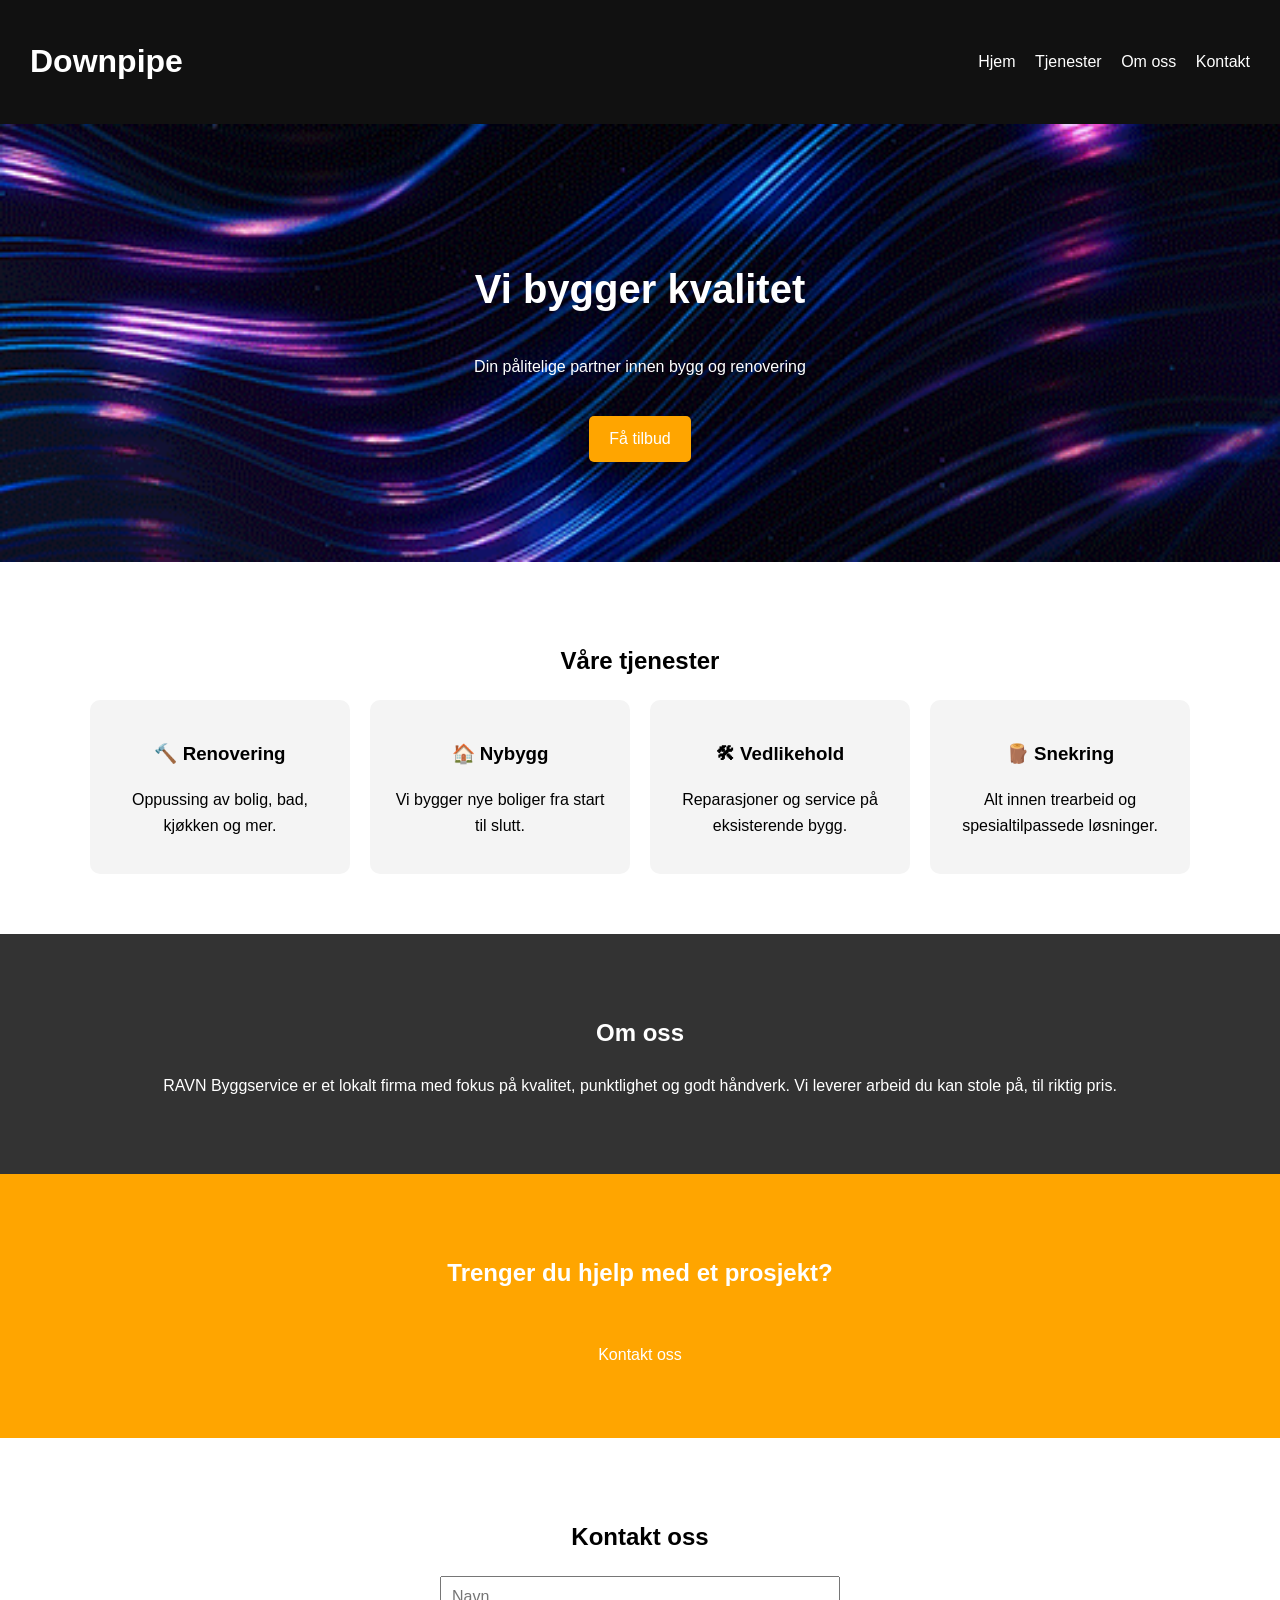
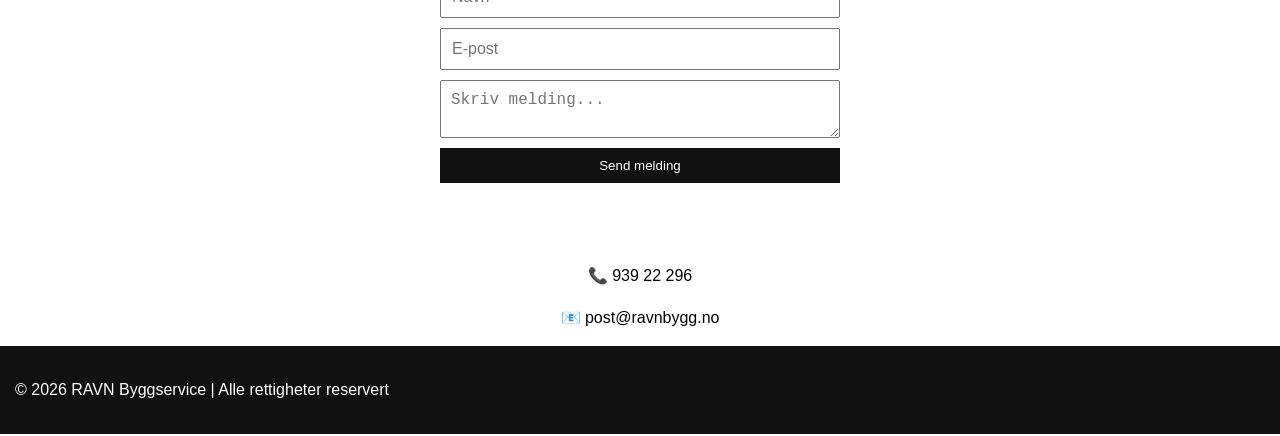
==== index.html @ 326896c7 "downpipe bil" ====
<!doctype html>
<html lang="no">
  <head>
    <meta charset="UTF-8" />
    <meta name="viewport" content="width=device-width, initial-scale=1.0" />
    <title>Downpipe</title>
    <link rel="stylesheet" href="style.css" />
  </head>
  <body>
    <header>
      <div class="container">
        <h1>Downpipe</h1>
        <nav>
          <a href="#hjem">Hjem</a>
          <a href="#tjenester">Tjenester</a>
          <a href="#om">Om oss</a>
          <a href="#kontakt">Kontakt</a>
        </nav>
      </div>
    </header>

    <section id="hjem" class="hero">
      <div class="hero-content">
        <h2>Vi bygger kvalitet</h2>
        <p>Din pålitelige partner innen bygg og renovering</p>
        <a href="#kontakt" class="btn">Få tilbud</a>
      </div>
    </section>

    <section id="tjenester">
      <h2>Våre tjenester</h2>
      <div class="cards">
        <div class="card">
          <h3>🔨 Renovering</h3>
          <p>Oppussing av bolig, bad, kjøkken og mer.</p>
        </div>

        <div class="card">
          <h3>🏠 Nybygg</h3>
          <p>Vi bygger nye boliger fra start til slutt.</p>
        </div>

        <div class="card">
          <h3>🛠 Vedlikehold</h3>
          <p>Reparasjoner og service på eksisterende bygg.</p>
        </div>

        <div class="card">
          <h3>🪵 Snekring</h3>
          <p>Alt innen trearbeid og spesialtilpassede løsninger.</p>
        </div>
      </div>
    </section>

    <section id="om" class="dark">
      <h2>Om oss</h2>
      <p>
        RAVN Byggservice er et lokalt firma med fokus på kvalitet, punktlighet
        og godt håndverk. Vi leverer arbeid du kan stole på, til riktig pris.
      </p>
    </section>

    <section class="cta">
      <h2>Trenger du hjelp med et prosjekt?</h2>
      <a href="#kontakt" class="btn">Kontakt oss</a>
    </section>

<section id="kontakt">
    <h2>Kontakt oss</h2>

    <form action="https://formspree.io/f/myknqbrb" method="POST">

        <input type="text" name="navn" placeholder="Navn" required>

        <input type="email" name="email" placeholder="E-post" required>

        <textarea name="melding" placeholder="Skriv melding..." required></textarea>

        <button type="submit">Send melding</button>

    </form>

</section>

      <div class="contact-info">
        <p>📞 939 22 296</p>
        <p>📧 post@ravnbygg.no</p>
      </div>
    </section>

    <footer>
      <p>© 2026 RAVN Byggservice | Alle rettigheter reservert</p>
    </footer>
  </body>
</html>
---- style.css ----
body {
  margin: 0;
  font-family: Arial, sans-serif;
  line-height: 1.6;
}

/* Container */
.container {
  display: flex;
  justify-content: space-between;
  align-items: center;
}

/* Header */
header {
  background: #111;
  color: white;
  padding: 15px 30px;
}

nav a {
  color: white;
  margin-left: 15px;
  text-decoration: none;
}

nav a:hover {
  color: orange;
}

/* Hero */
.hero {
  background: url("bilder/gif.gif") center/cover;
  color: white;
  text-align: center;
  padding: 100px 20px;
}

.hero h2 {
  font-size: 40px;
}

.btn {
  display: inline-block;
  margin-top: 20px;
  padding: 10px 20px;
  background: orange;
  color: white;
  text-decoration: none;
  border-radius: 5px;
}

/* Sections */
section {
  padding: 60px 20px;
  text-align: center;
}

/* Cards */
.cards {
  display: flex;
  gap: 20px;
  justify-content: center;
  flex-wrap: wrap;
}

.card {
  background: #f4f4f4;
  padding: 20px;
  width: 220px;
  border-radius: 10px;
  transition: 0.3s;
}

.card:hover {
  transform: translateY(-5px);
}

/* Dark section */
.dark {
  background: #333;
  color: white;
}

/* CTA */
.cta {
  background: orange;
  color: white;
}

/* Form */
form {
  max-width: 400px;
  margin: auto;
  display: flex;
  flex-direction: column;
  gap: 10px;
}

input,
textarea {
  padding: 10px;
  font-size: 16px;
}

button {
  padding: 10px;
  background: #111;
  color: white;
  border: none;
  cursor: pointer;
}

button:hover {
  background: orange;
}

/* Footer */
footer {
  background: #111;
  color: white;
  padding: 15px;
}

.contact-info {
  margin-top: 20px;
  text-align: center;
}

/* Mobil */
@media (max-width: 600px) {
  .container {
    flex-direction: column;
  }

  .hero h2 {
    font-size: 28px;
  }
}
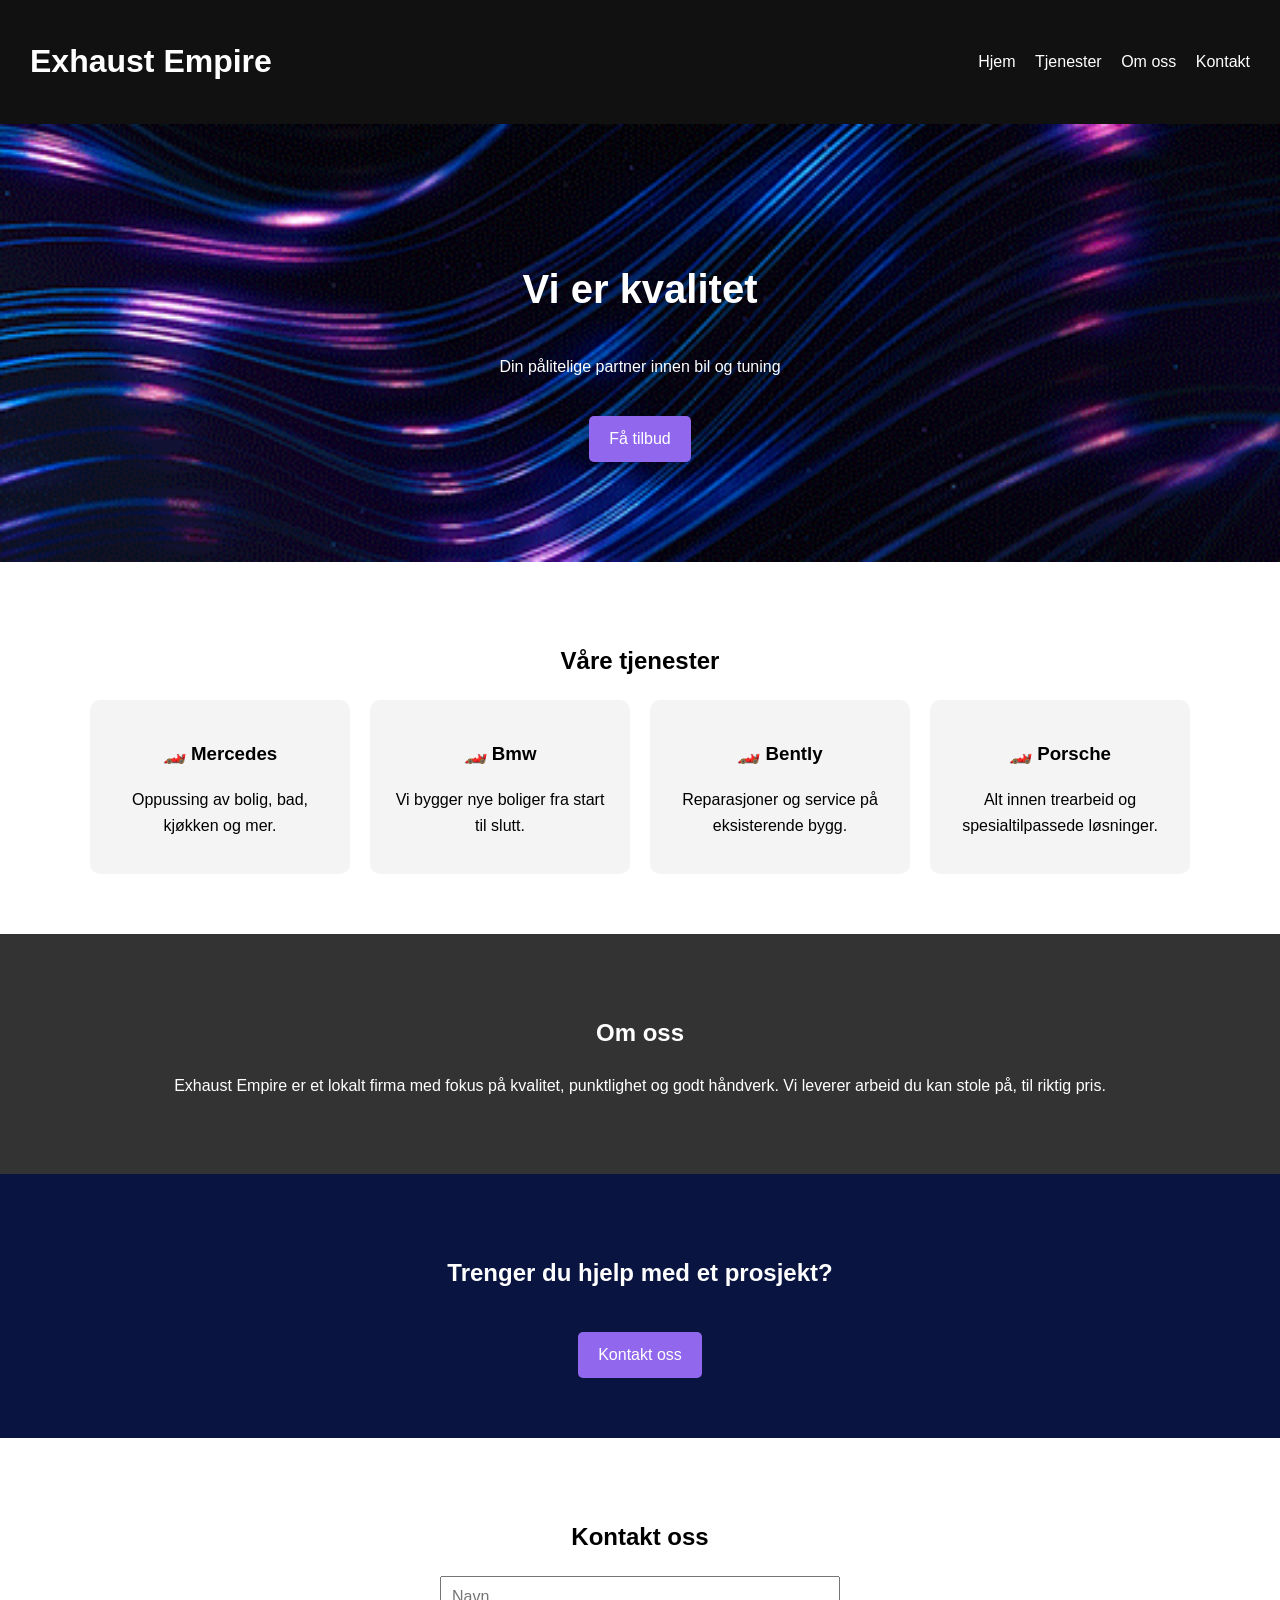
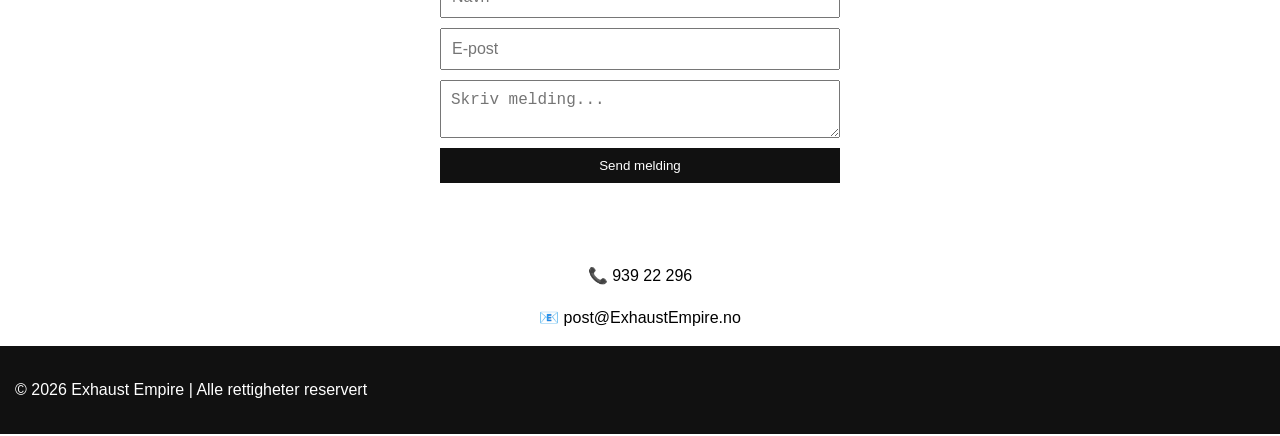
==== commit ac7afa4f: "downpipe" ====
--- a/index.html
+++ b/index.html
@@ -3,13 +3,13 @@
   <head>
     <meta charset="UTF-8" />
     <meta name="viewport" content="width=device-width, initial-scale=1.0" />
-    <title>Downpipe</title>
+    <title>Exhaust Empire</title>
     <link rel="stylesheet" href="style.css" />
   </head>
   <body>
     <header>
       <div class="container">
-        <h1>Downpipe</h1>
+        <h1>Exhaust Empire</h1>
         <nav>
           <a href="#hjem">Hjem</a>
           <a href="#tjenester">Tjenester</a>
@@ -21,8 +21,8 @@
 
     <section id="hjem" class="hero">
       <div class="hero-content">
-        <h2>Vi bygger kvalitet</h2>
-        <p>Din pålitelige partner innen bygg og renovering</p>
+        <h2>Vi er kvalitet</h2>
+        <p>Din pålitelige partner innen bil og tuning</p>
         <a href="#kontakt" class="btn">Få tilbud</a>
       </div>
     </section>
@@ -31,22 +31,22 @@
       <h2>Våre tjenester</h2>
       <div class="cards">
         <div class="card">
-          <h3>🔨 Renovering</h3>
+          <h3>🏎️ Mercedes</h3>
           <p>Oppussing av bolig, bad, kjøkken og mer.</p>
         </div>
 
         <div class="card">
-          <h3>🏠 Nybygg</h3>
+          <h3>🏎️ Bmw</h3>
           <p>Vi bygger nye boliger fra start til slutt.</p>
         </div>
 
         <div class="card">
-          <h3>🛠 Vedlikehold</h3>
+          <h3>🏎️ Bently</h3>
           <p>Reparasjoner og service på eksisterende bygg.</p>
         </div>
 
         <div class="card">
-          <h3>🪵 Snekring</h3>
+          <h3>🏎️ Porsche</h3>
           <p>Alt innen trearbeid og spesialtilpassede løsninger.</p>
         </div>
       </div>
@@ -55,7 +55,7 @@
     <section id="om" class="dark">
       <h2>Om oss</h2>
       <p>
-        RAVN Byggservice er et lokalt firma med fokus på kvalitet, punktlighet
+        Exhaust Empire er et lokalt firma med fokus på kvalitet, punktlighet
         og godt håndverk. Vi leverer arbeid du kan stole på, til riktig pris.
       </p>
     </section>
@@ -84,12 +84,12 @@
 
       <div class="contact-info">
         <p>📞 939 22 296</p>
-        <p>📧 post@ravnbygg.no</p>
+        <p>📧 post@ExhaustEmpire.no</p>
       </div>
     </section>
 
     <footer>
-      <p>© 2026 RAVN Byggservice | Alle rettigheter reservert</p>
+      <p>© 2026 Exhaust Empire | Alle rettigheter reservert</p>
     </footer>
   </body>
 </html> 
--- a/style.css
+++ b/style.css
@@ -44,7 +44,7 @@
   display: inline-block;
   margin-top: 20px;
   padding: 10px 20px;
-  background: orange;
+  background: rgb(145, 104, 237);
   color: white;
   text-decoration: none;
   border-radius: 5px;
@@ -84,7 +84,7 @@
 
 /* CTA */
 .cta {
-  background: orange;
+  background: rgb(9, 21, 64);
   color: white;
 }
 
@@ -112,7 +112,7 @@
 }
 
 button:hover {
-  background: orange;
+  background: rgb(145, 104, 237);
 }
 
 /* Footer */
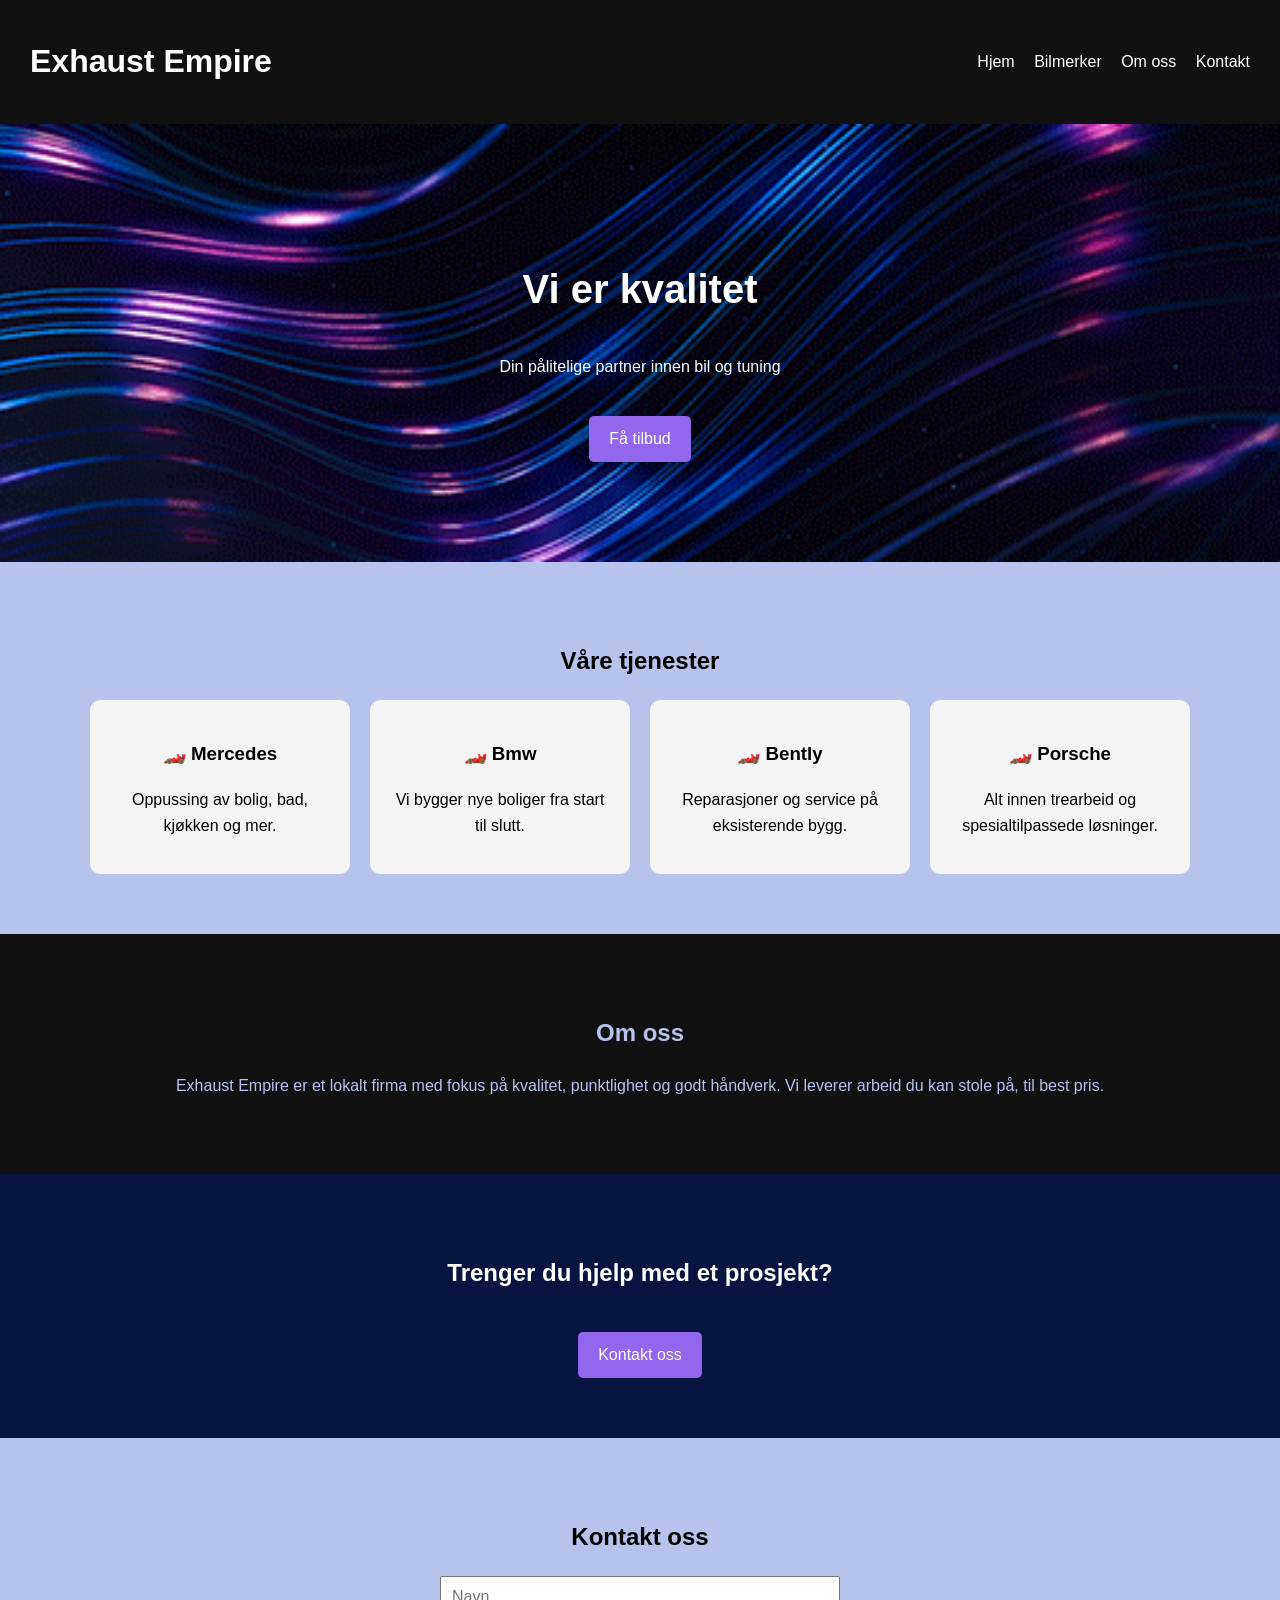
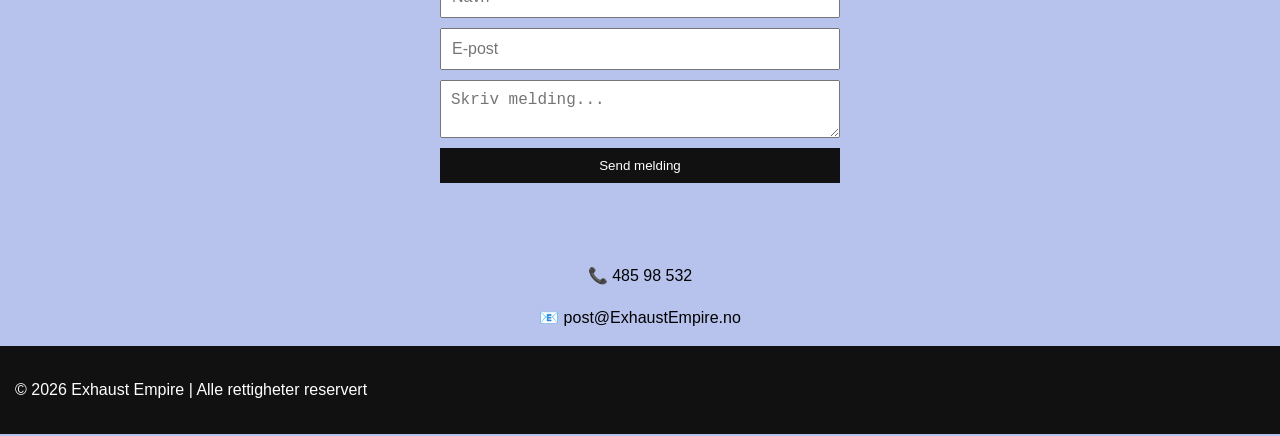
==== commit dfc76051: "downpipe" ====
--- a/index.html
+++ b/index.html
@@ -12,7 +12,7 @@
         <h1>Exhaust Empire</h1>
         <nav>
           <a href="#hjem">Hjem</a>
-          <a href="#tjenester">Tjenester</a>
+          <a href="#tjenester">Bilmerker</a>
           <a href="#om">Om oss</a>
           <a href="#kontakt">Kontakt</a>
         </nav>
@@ -56,7 +56,7 @@
       <h2>Om oss</h2>
       <p>
         Exhaust Empire er et lokalt firma med fokus på kvalitet, punktlighet
-        og godt håndverk. Vi leverer arbeid du kan stole på, til riktig pris.
+        og godt håndverk. Vi leverer arbeid du kan stole på, til best pris.
       </p>
     </section>
 
@@ -83,7 +83,7 @@
 </section>
 
       <div class="contact-info">
-        <p>📞 939 22 296</p>
+        <p>📞 485 98 532</p>
         <p>📧 post@ExhaustEmpire.no</p>
       </div>
     </section>
--- a/style.css
+++ b/style.css
@@ -2,6 +2,7 @@
   margin: 0;
   font-family: Arial, sans-serif;
   line-height: 1.6;
+  background-color: rgb(183, 195, 237);
 }
 
 /* Container */
@@ -25,7 +26,7 @@
 }
 
 nav a:hover {
-  color: orange;
+  color: rgb(145, 104, 237);
 }
 
 /* Hero */
@@ -78,8 +79,8 @@
 
 /* Dark section */
 .dark {
-  background: #333;
-  color: white;
+  background: #111;
+  color: rgb(183, 195, 237);
 }
 
 /* CTA */
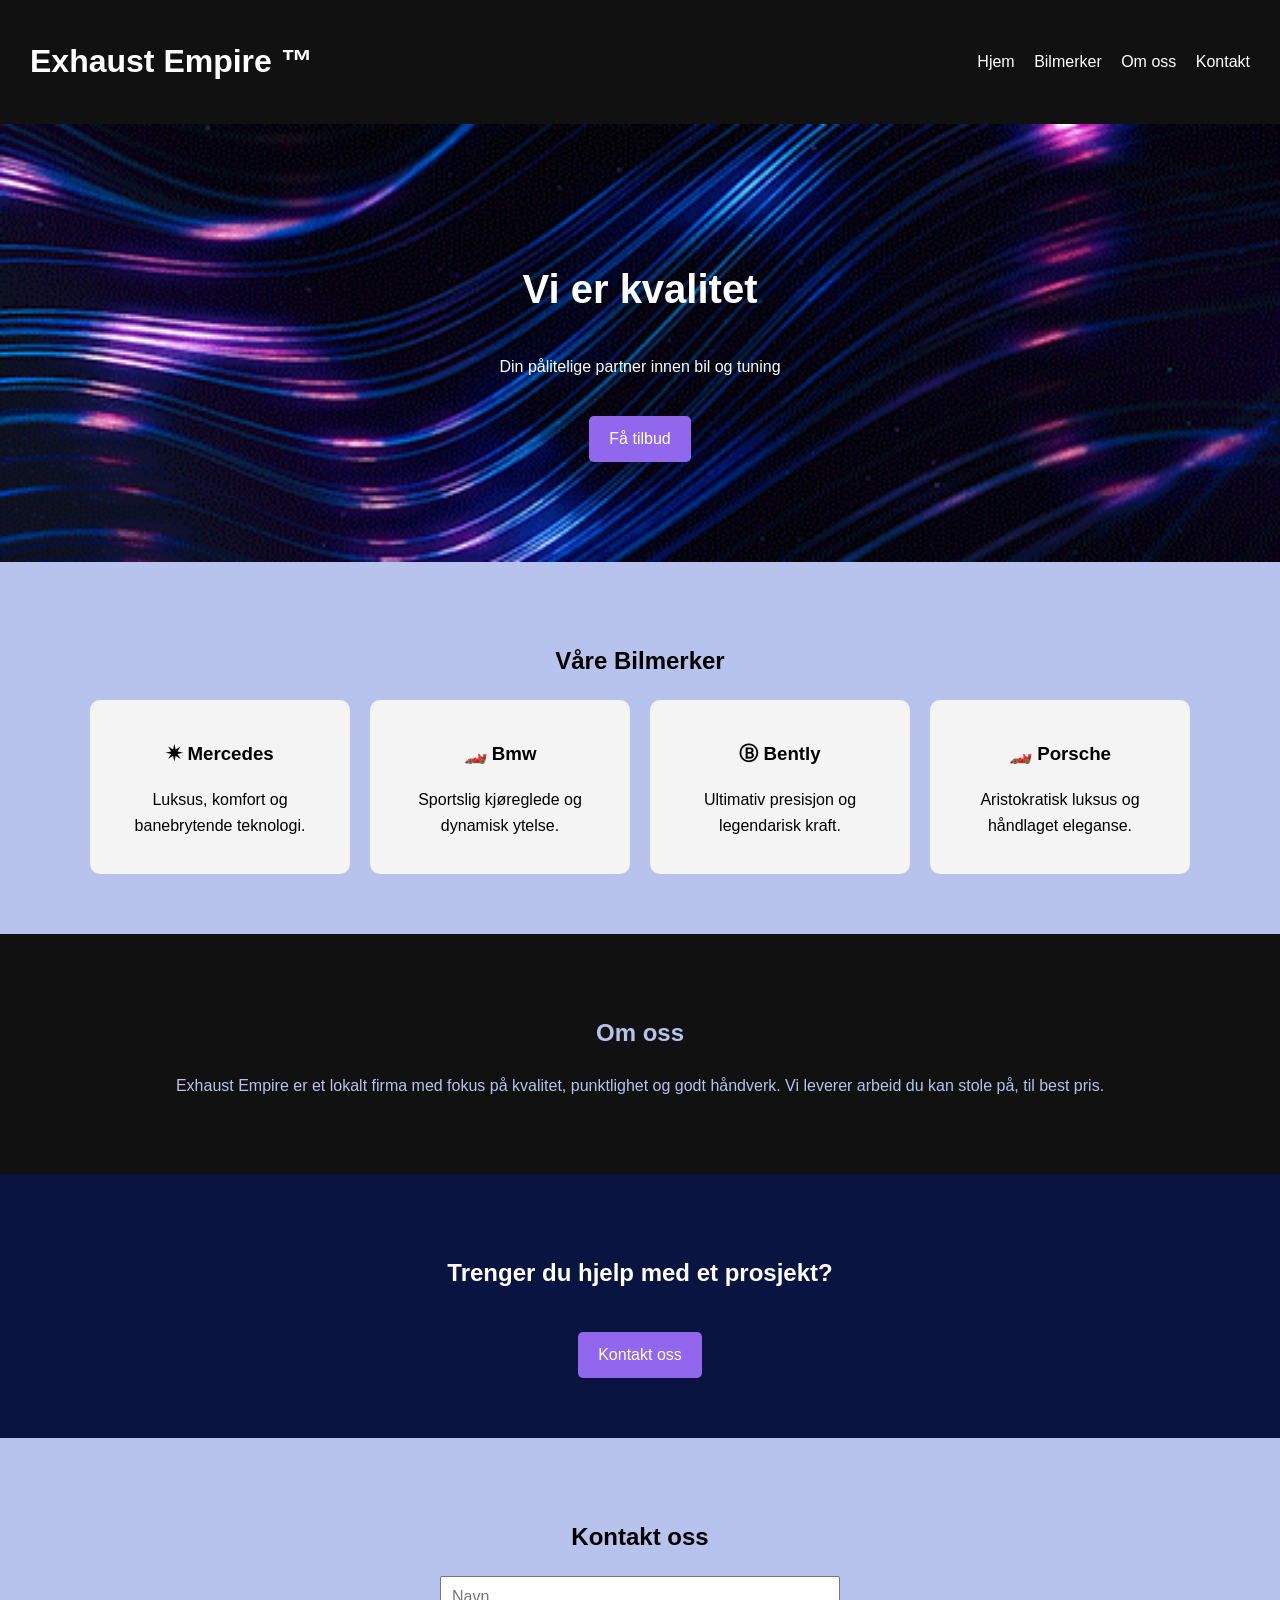
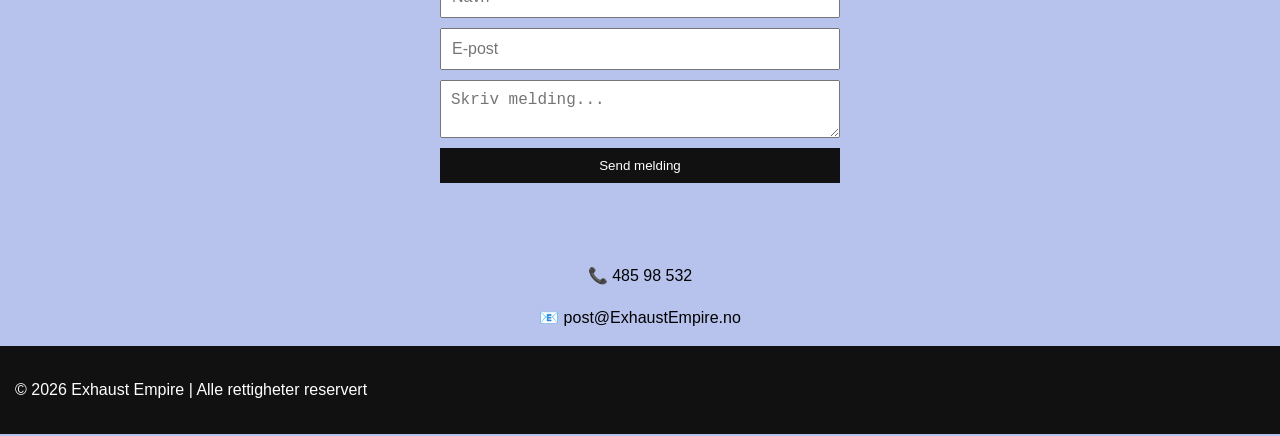
==== commit 9e79dd68: "dowpipe" ====
--- a/index.html
+++ b/index.html
@@ -9,7 +9,7 @@
   <body>
     <header>
       <div class="container">
-        <h1>Exhaust Empire</h1>
+        <h1>Exhaust Empire ™</h1>
         <nav>
           <a href="#hjem">Hjem</a>
           <a href="#tjenester">Bilmerker</a>
@@ -28,26 +28,26 @@
     </section>
 
     <section id="tjenester">
-      <h2>Våre tjenester</h2>
+      <h2>Våre Bilmerker</h2>
       <div class="cards">
         <div class="card">
-          <h3>🏎️ Mercedes</h3>
-          <p>Oppussing av bolig, bad, kjøkken og mer.</p>
+          <h3> ✷ Mercedes</h3>
+          <p>Luksus, komfort og banebrytende teknologi.</p>
         </div>
 
         <div class="card">
           <h3>🏎️ Bmw</h3>
-          <p>Vi bygger nye boliger fra start til slutt.</p>
+          <p>Sportslig kjøreglede og dynamisk ytelse.</p>
         </div>
 
         <div class="card">
-          <h3>🏎️ Bently</h3>
-          <p>Reparasjoner og service på eksisterende bygg.</p>
+          <h3>Ⓑ Bently</h3>
+          <p>Ultimativ presisjon og legendarisk kraft.</p>
         </div>
 
         <div class="card">
           <h3>🏎️ Porsche</h3>
-          <p>Alt innen trearbeid og spesialtilpassede løsninger.</p>
+          <p>Aristokratisk luksus og håndlaget eleganse.</p>
         </div>
       </div>
     </section>
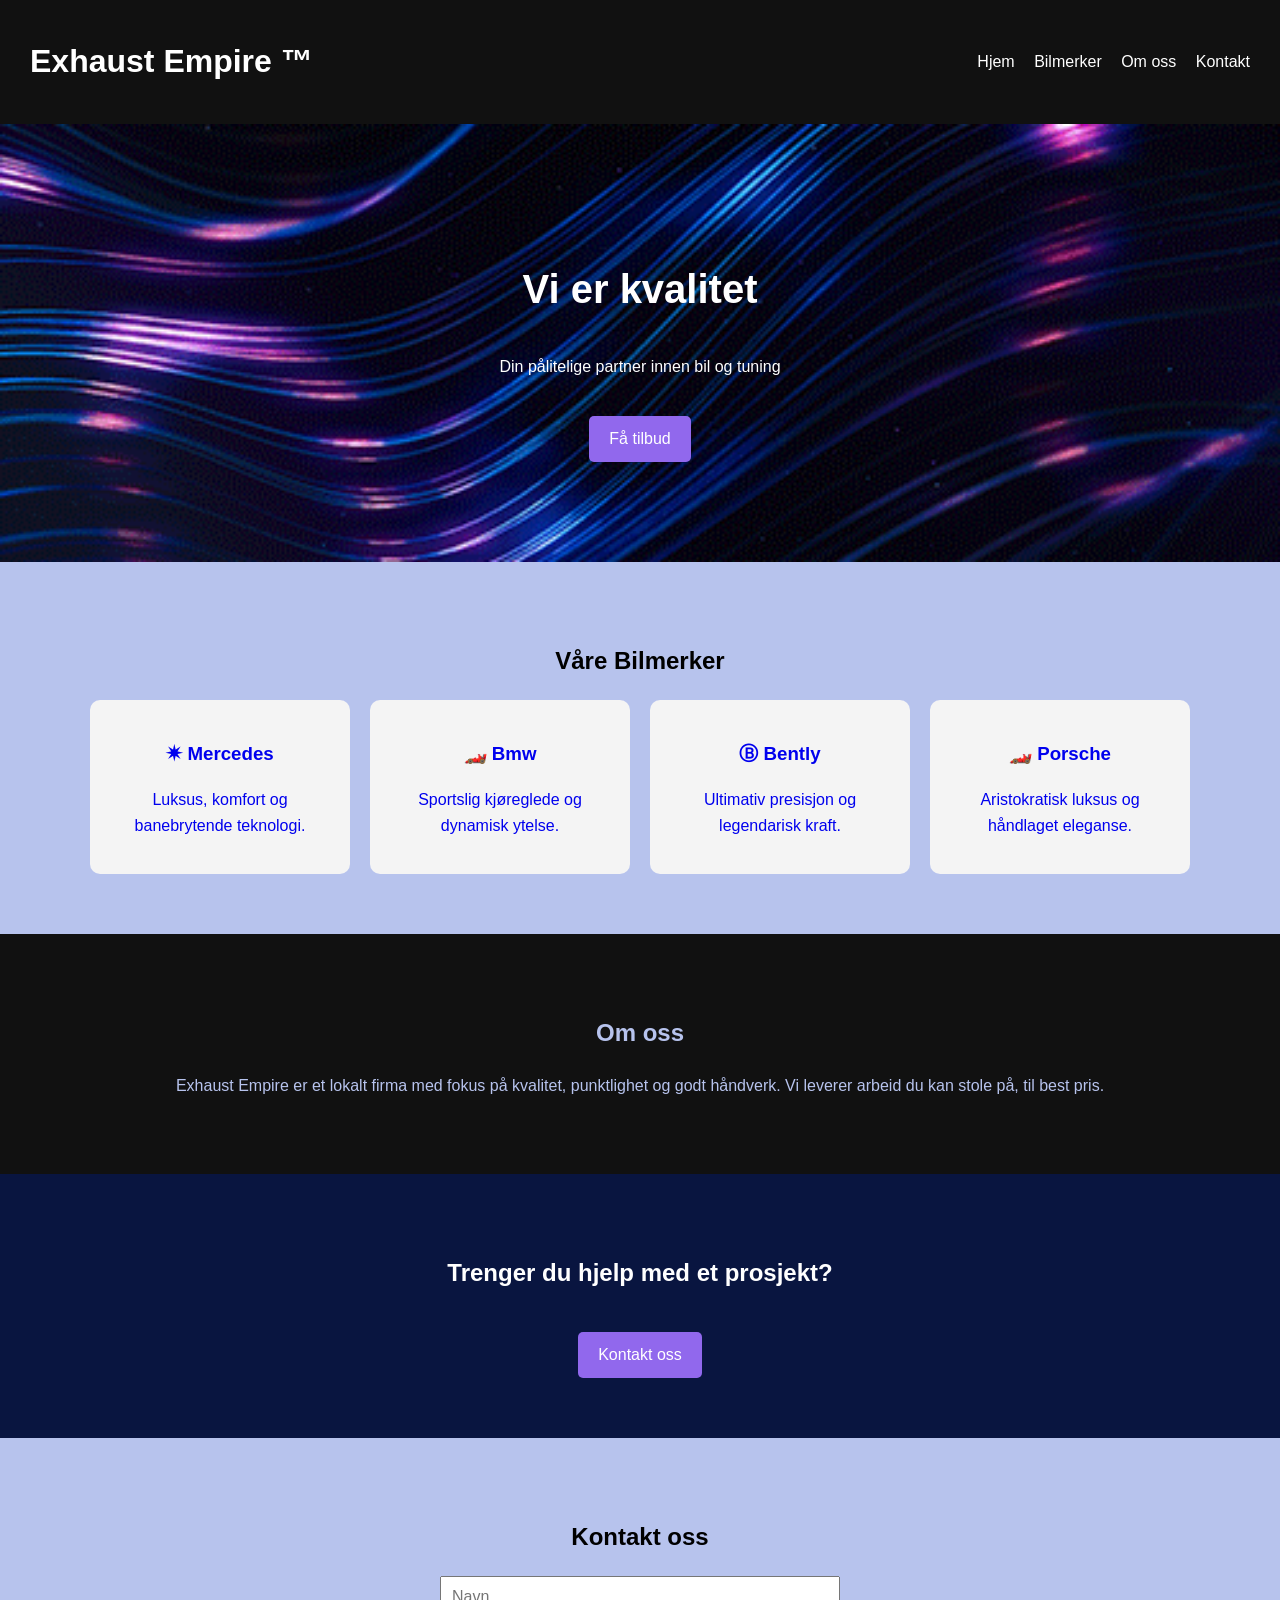
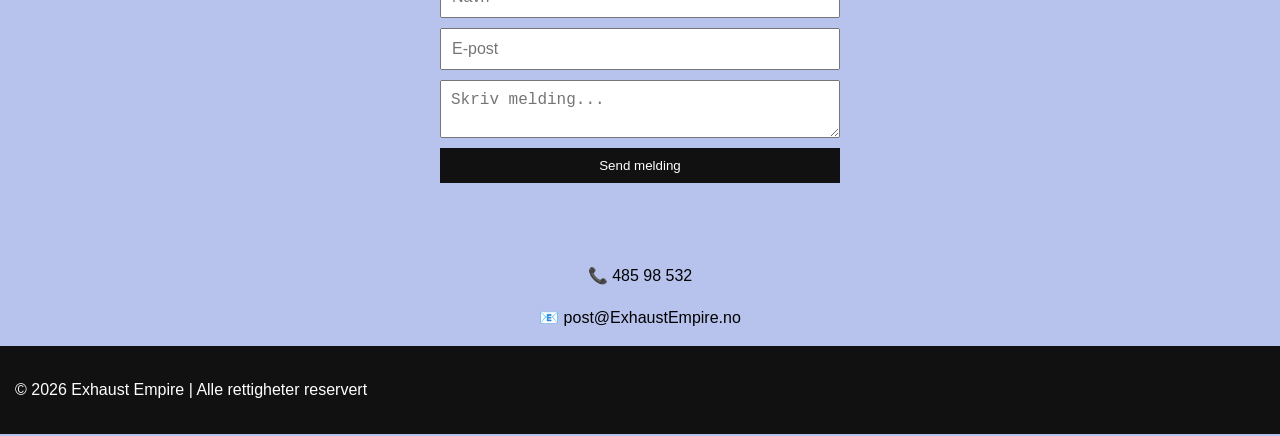
==== commit 327e1dae: "downpipe" ====
--- a/index.html
+++ b/index.html
@@ -30,25 +30,25 @@
     <section id="tjenester">
       <h2>Våre Bilmerker</h2>
       <div class="cards">
-        <div class="card">
+        <a href="mercedes.html" class="card">
           <h3> ✷ Mercedes</h3>
           <p>Luksus, komfort og banebrytende teknologi.</p>
-        </div>
+        </a>
 
-        <div class="card">
+        <a href="Bmw.html" class="card">
           <h3>🏎️ Bmw</h3>
           <p>Sportslig kjøreglede og dynamisk ytelse.</p>
-        </div>
+        </a>
 
-        <div class="card">
+        <a href="Bently.html" class="card">
           <h3>Ⓑ Bently</h3>
           <p>Ultimativ presisjon og legendarisk kraft.</p>
-        </div>
+        </a>
 
-        <div class="card">
+        <a href="Porsche.html" class="card">
           <h3>🏎️ Porsche</h3>
           <p>Aristokratisk luksus og håndlaget eleganse.</p>
-        </div>
+        </a>
       </div>
     </section>
 
--- a/style.css
+++ b/style.css
@@ -128,6 +128,12 @@
   text-align: center;
 }
 
+a,
+a:visited {
+  /* color: rgb(0, 0, 0);*/
+  text-decoration: none;
+}
+
 /* Mobil */
 @media (max-width: 600px) {
   .container {
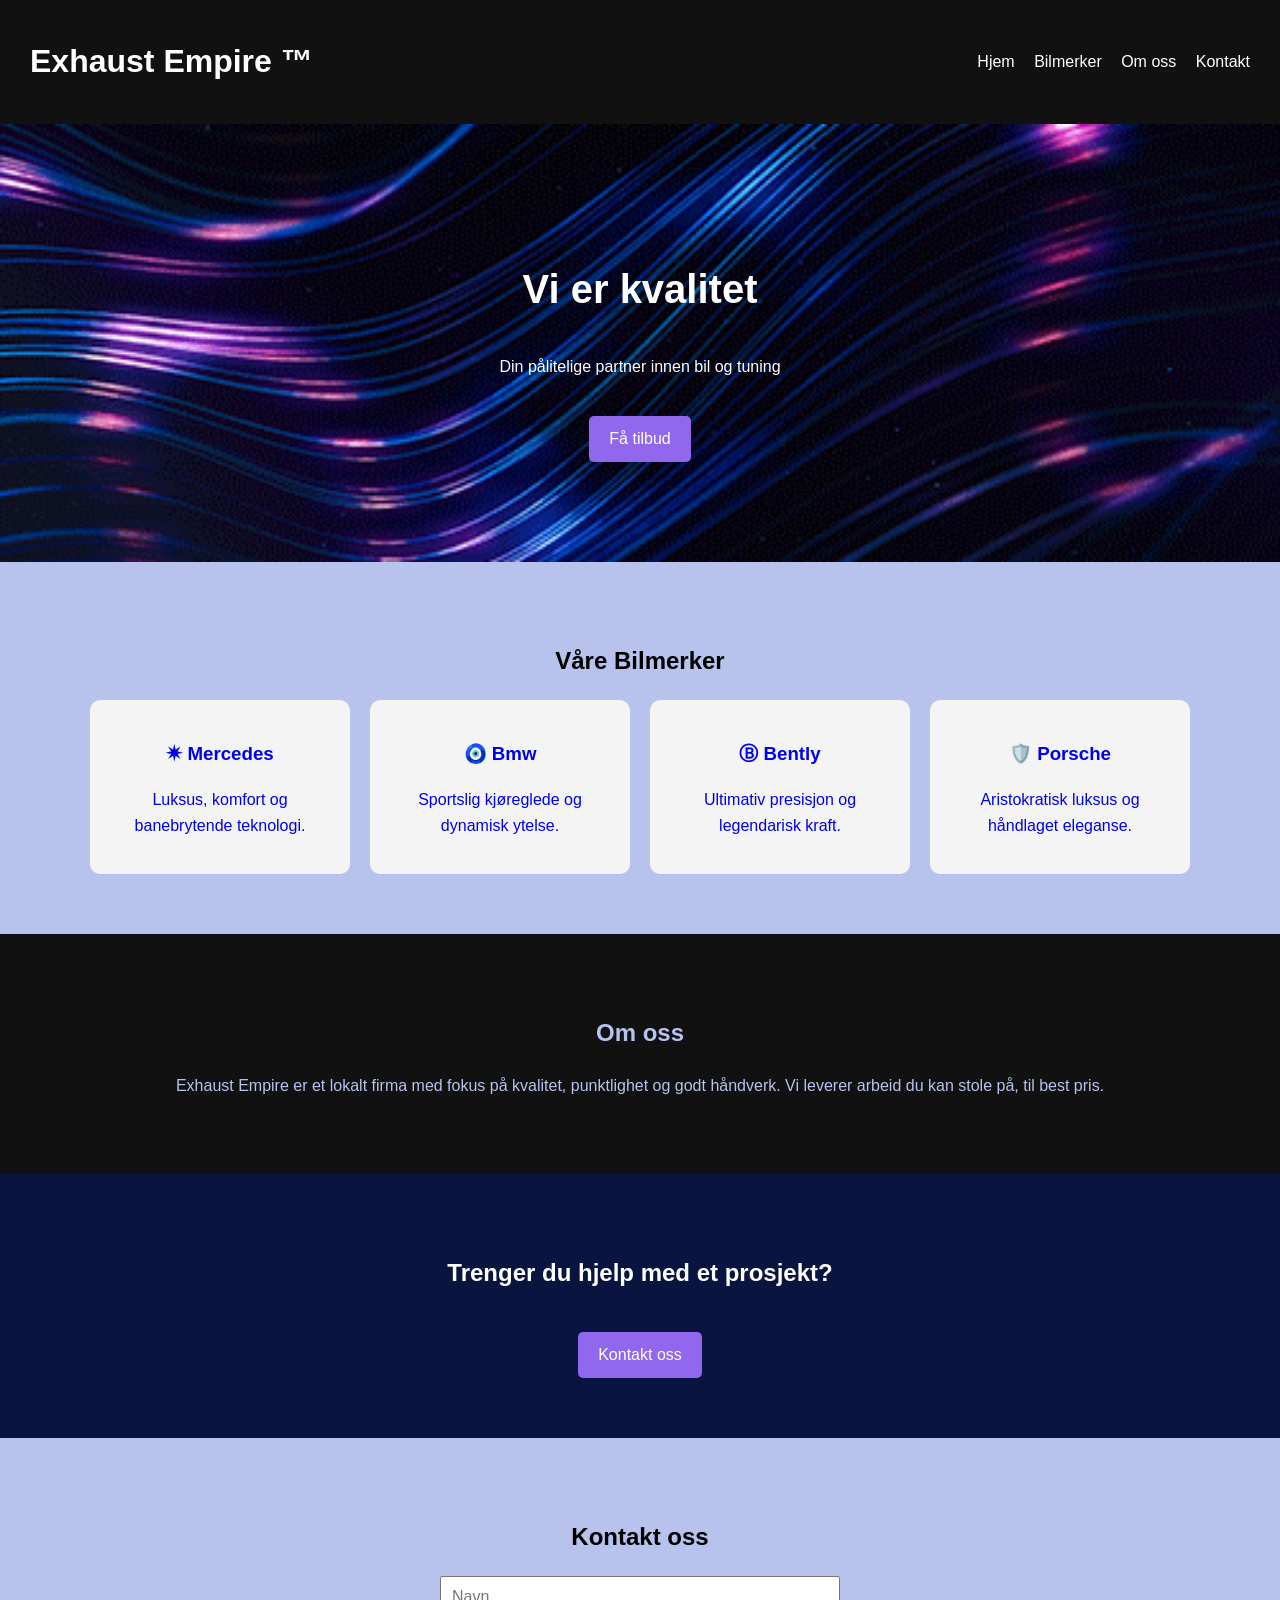
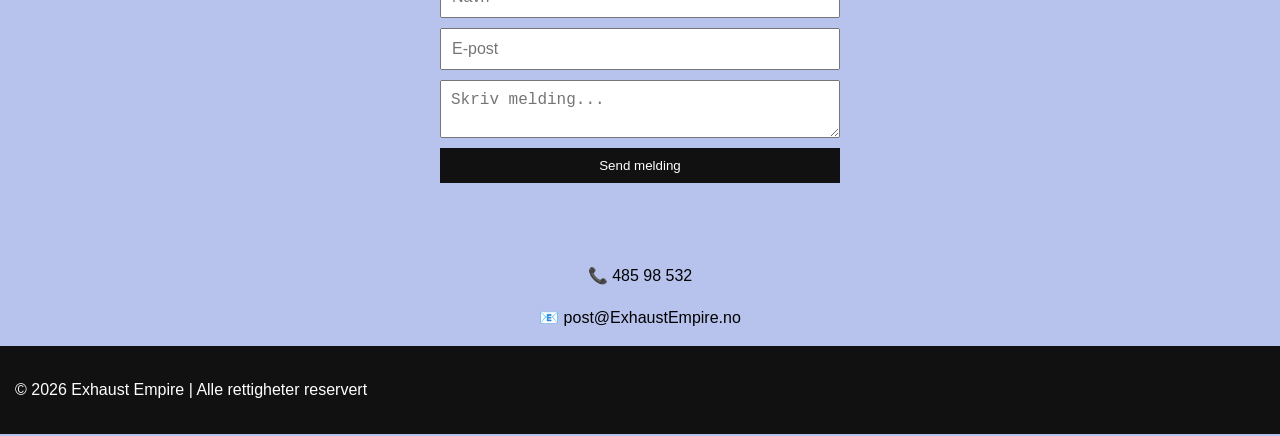
==== commit b1bb0d3c: "downpipe" ====
--- a/index.html
+++ b/index.html
@@ -36,7 +36,7 @@
         </a>
 
         <a href="Bmw.html" class="card">
-          <h3>🏎️ Bmw</h3>
+          <h3>🧿 Bmw</h3>
           <p>Sportslig kjøreglede og dynamisk ytelse.</p>
         </a>
 
@@ -46,7 +46,7 @@
         </a>
 
         <a href="Porsche.html" class="card">
-          <h3>🏎️ Porsche</h3>
+          <h3>🛡️ Porsche</h3>
           <p>Aristokratisk luksus og håndlaget eleganse.</p>
         </a>
       </div>
